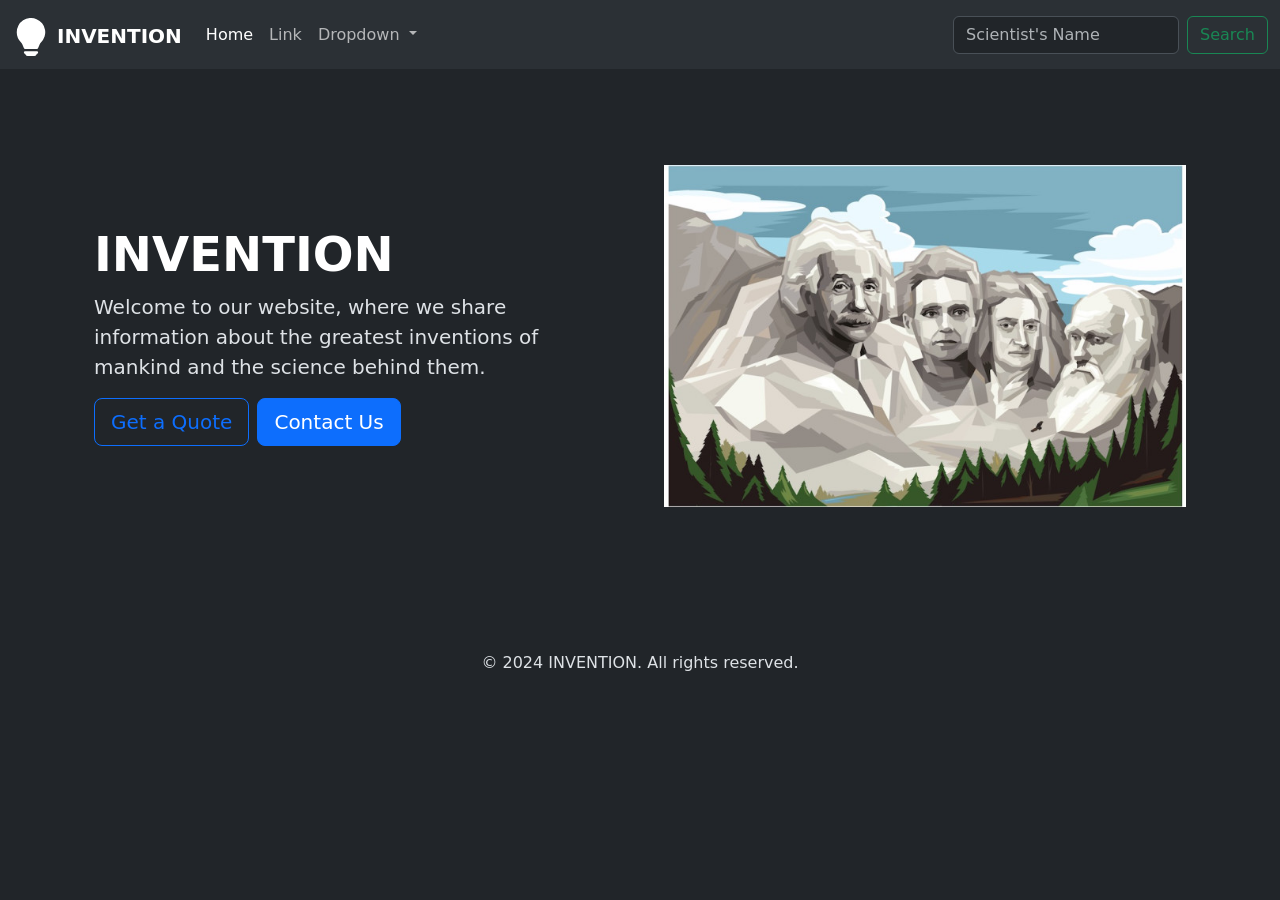
==== index.html @ b210b1ec "Update and rename index1.html to index.html" ====
<!DOCTYPE html>
<html lang="en" data-bs-theme="dark">

<head>
  <meta charset="UTF-8">
  <meta name="viewport" content="width=device-width, initial-scale=1.0">
  <title>Invention | Greatest Scientific Discoveries</title>

  <link href="https://cdn.jsdelivr.net/npm/bootstrap@5.3.3/dist/css/bootstrap.min.css" rel="stylesheet"
    integrity="sha384-QWTKZyjpPEjISv5WaRU9OFeRpok6YctnYmDr5pNlyT2bRjXh0JMhjY6hW+ALEwIH" crossorigin="anonymous">

  <!-- External CSS -->
  <link rel="stylesheet" href="./style.css">
  <link rel="icon" href="./img/image.png" sizes="32x32" type="image/png">

  
</head>

<body>

  <!-- NAVBAR -->
  <nav class="navbar navbar-expand-lg bg-body-tertiary">
    <div class="container-fluid">
      <a class="navbar-brand" href="#">
        <img src="./svg-icons/white-bulb.svg" alt="bulb" height="38"> INVENTION
      </a>

      <button class="navbar-toggler" type="button" data-bs-toggle="collapse"
        data-bs-target="#navbarSupportedContent">
        <span class="navbar-toggler-icon"></span>
      </button>

      <div class="collapse navbar-collapse" id="navbarSupportedContent">
        <ul class="navbar-nav me-auto mb-2 mb-lg-0">
          <li class="nav-item">
            <a class="nav-link active" href="#">Home</a>
          </li>

          <li class="nav-item">
            <a class="nav-link" href="#">Link</a>
          </li>

          <li class="nav-item dropdown">
            <a class="nav-link dropdown-toggle" href="#" role="button" data-bs-toggle="dropdown">
              Dropdown
            </a>
            <ul class="dropdown-menu">
              <li><a class="dropdown-item" href="https://www.joincake.com/blog/inspiring-biographies/">Inspiring Biography</a></li>
              <li><a class="dropdown-item" href="https://www.livescience.com/33749-top-10-inventions-changed-world.html">Greatest inventions</a></li>
              <li><hr class="dropdown-divider"></li>
              <li><a class="dropdown-item" href="https://blog.hubspot.com/sales/famous-quotes">Famous Quote</a></li>
            </ul>
          </li>
        </ul>

        <form class="d-flex">
          <input class="form-control me-2" type="search" placeholder="Scientist's Name">
          <button class="btn btn-outline-success">Search</button>
        </form>
      </div>
    </div>
  </nav>

  <!-- HERO SECTION -->
  <div class="container col-xxl-8 px-4 py-5">
    <div class="row flex-lg-row-reverse align-items-center g-5 py-5">

      <div class="col-10 col-sm-8 col-lg-6">
        <img src="./img/Scientists_Mt_Rushmore_-_Mark_Marturello_DSC-A0517_01.jpg"
          class="d-block mx-lg-auto img-fluid" alt="scientists" loading="lazy">
      </div>

      <div class="col-lg-6">
        <h1 class="display-5 fw-bold text-body-emphasis">INVENTION</h1>
        <p class="lead">
          Welcome to our website, where we share information about the greatest
          inventions of mankind and the science behind them.
        </p>
        <div class="d-grid gap-2 d-md-flex">
          <button class="btn btn-outline-primary btn-lg">Get a Quote</button>
          <button class="btn btn-primary btn-lg">Contact Us</button>
        </div>
      </div>
    </div>
  </div>

  <!-- FOOTER -->
  <div class="container">
    <footer class="py-5">
      <p class="text-center">© 2024 INVENTION. All rights reserved.</p>
    </footer>
  </div>

  <script src="https://cdn.jsdelivr.net/npm/bootstrap@5.3.3/dist/js/bootstrap.bundle.min.js"
    integrity="sha384-YvpcrYf0tY3lHB60NNkmXc5s9fDVZLESaAA55NDzOxhy9GkcIdslK1eN7N6jIeHz"
    crossorigin="anonymous"></script>

</body>

</html>
---- style.css ----
.icon-square {
    width: 3rem;
    height: 3rem;
    border-radius: .75rem;
}

.bulb {
  padding-bottom: 4px;  
}

span {
    color:blue;
}

.navbar-brand {
    font-weight: bold;
    padding-top: 10px;
}


.one {
    color:springgreen;
    font-weight: 400;
}

.two {
    color: red;
    font-weight: 400;
}

.three {
    color: blue;
    font-weight: 400;
}
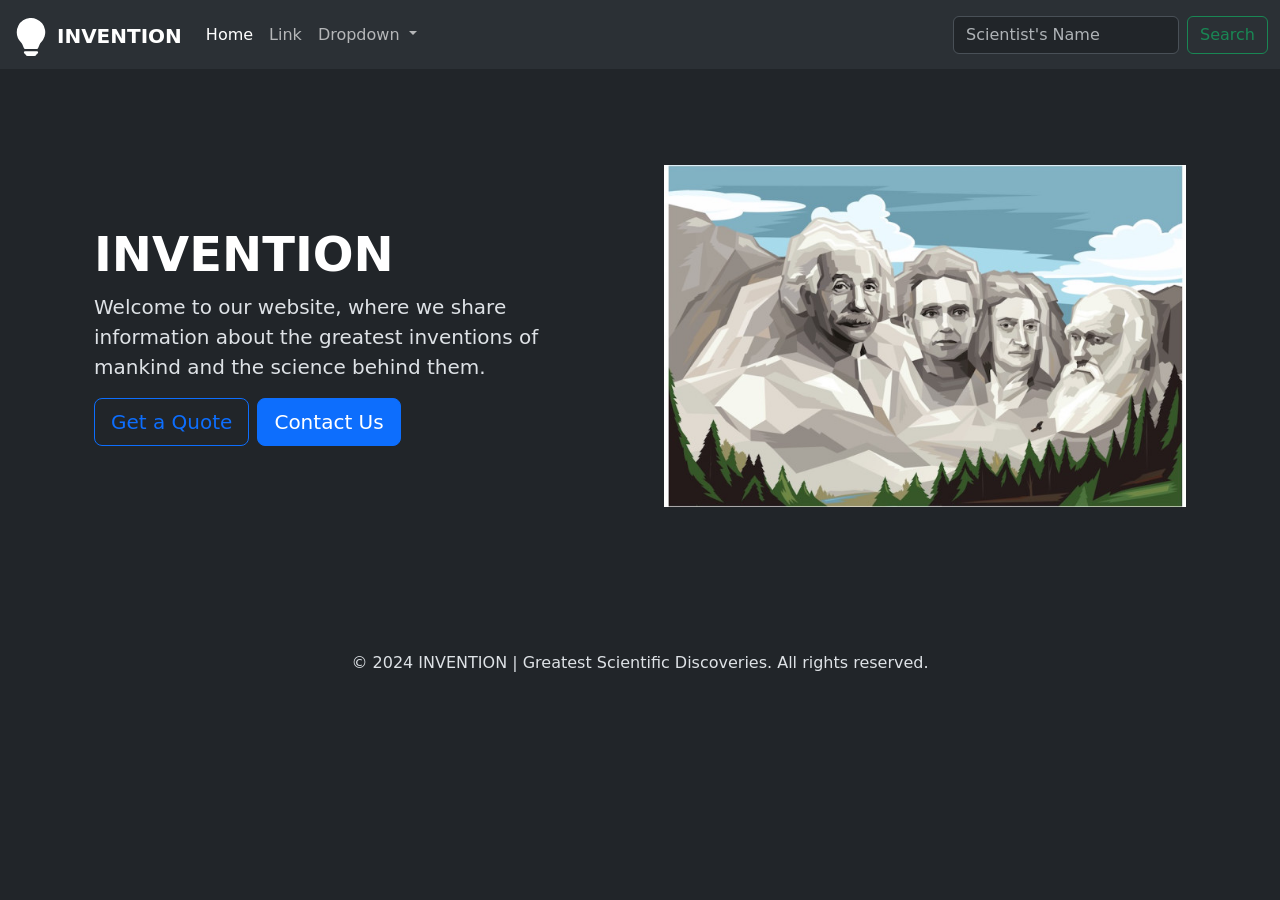
==== commit ed065527: "Update index.html" ====
--- a/index.html
+++ b/index.html
@@ -45,10 +45,10 @@
               Dropdown
             </a>
             <ul class="dropdown-menu">
-              <li><a class="dropdown-item" href="https://www.joincake.com/blog/inspiring-biographies/">Inspiring Biography</a></li>
-              <li><a class="dropdown-item" href="https://www.livescience.com/33749-top-10-inventions-changed-world.html">Greatest inventions</a></li>
+              <li><a class="dropdown-item" href="#">Inspiring Biography</a></li>
+              <li><a class="dropdown-item" href="#">Greatest inventions</a></li>
               <li><hr class="dropdown-divider"></li>
-              <li><a class="dropdown-item" href="https://blog.hubspot.com/sales/famous-quotes">Famous Quote</a></li>
+              <li><a class="dropdown-item" href="#">Famous Quote</a></li>
             </ul>
           </li>
         </ul>
@@ -87,7 +87,7 @@
   <!-- FOOTER -->
   <div class="container">
     <footer class="py-5">
-      <p class="text-center">© 2024 INVENTION. All rights reserved.</p>
+      <p class="text-center">© 2024 INVENTION | Greatest Scientific Discoveries. All rights reserved.</p>
     </footer>
   </div>
 
@@ -99,3 +99,5 @@
 
 </html> 
 
+
+
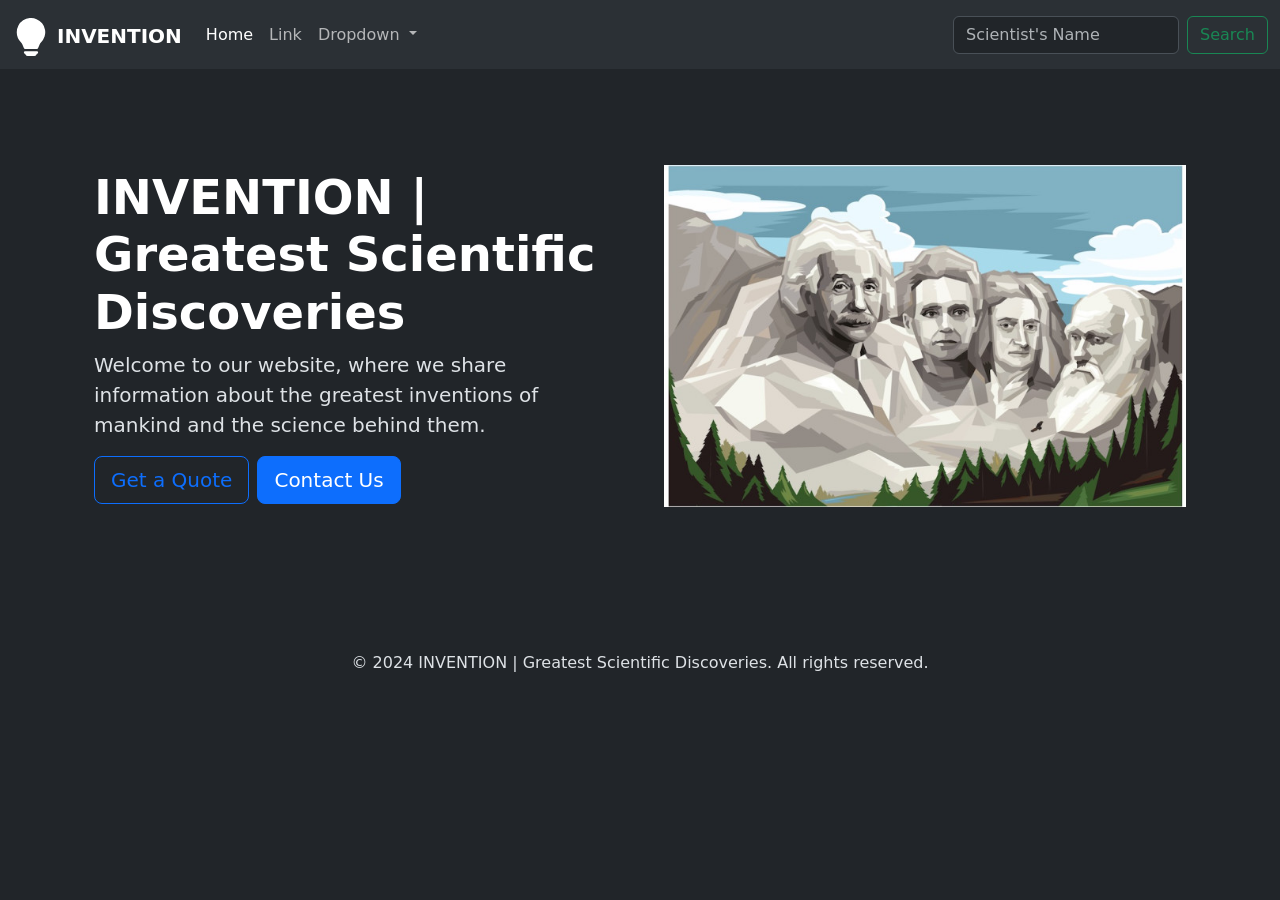
==== commit e14ce065: "Add files via upload" ====
--- a/index.html
+++ b/index.html
@@ -71,7 +71,7 @@
       </div>
 
       <div class="col-lg-6">
-        <h1 class="display-5 fw-bold text-body-emphasis">INVENTION</h1>
+        <h1 class="display-5 fw-bold text-body-emphasis">INVENTION | Greatest Scientific Discoveries</h1>
         <p class="lead">
           Welcome to our website, where we share information about the greatest
           inventions of mankind and the science behind them.
@@ -96,8 +96,4 @@
     crossorigin="anonymous"></script>
 
 </body>
-
-</html> 
-
-
-
+</html> 
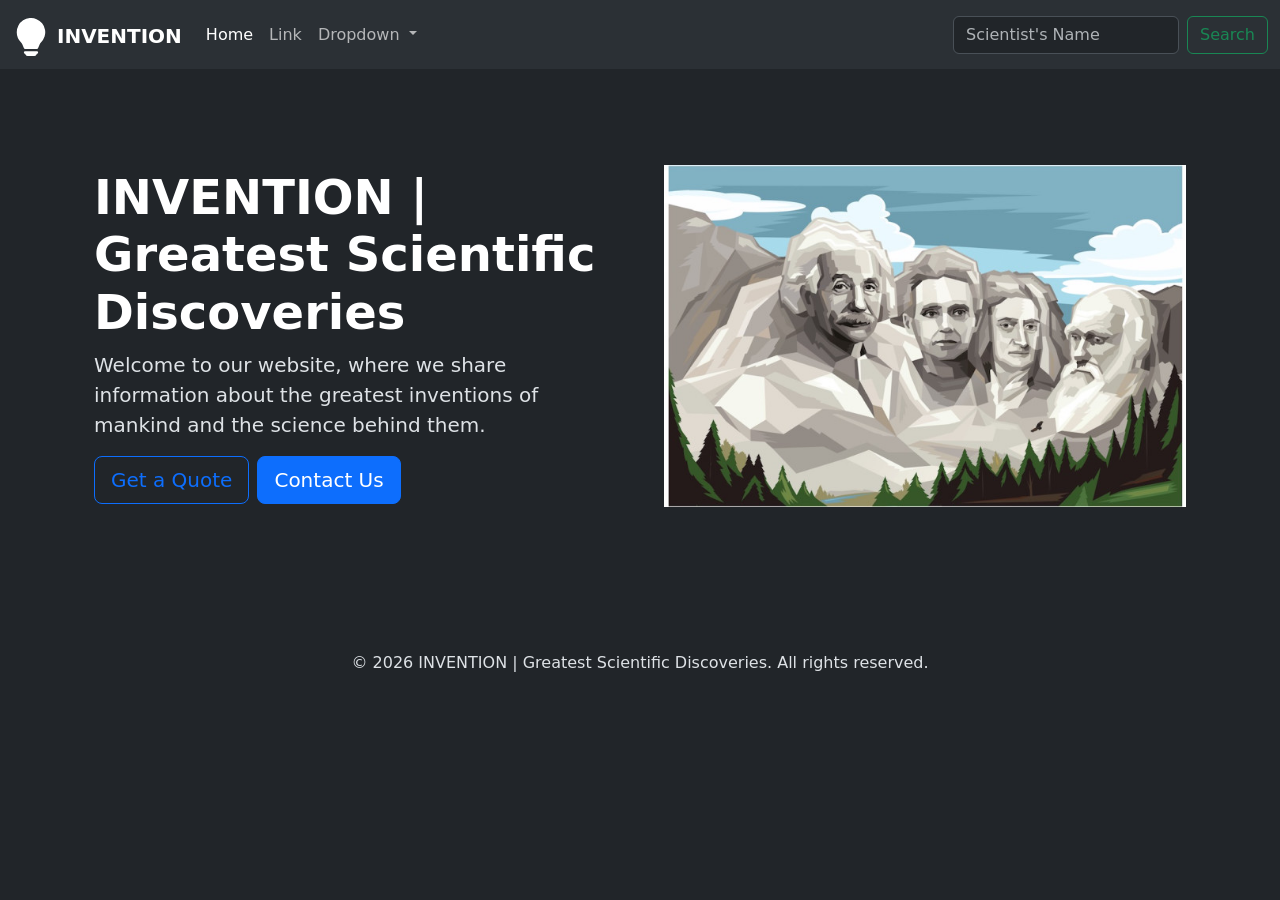
==== commit c9669619: "Change footer year to 2026 Updated footer year from 2024 to 2026." ====
--- a/index.html
+++ b/index.html
@@ -87,7 +87,7 @@
   <!-- FOOTER -->
   <div class="container">
     <footer class="py-5">
-      <p class="text-center">© 2024 INVENTION | Greatest Scientific Discoveries. All rights reserved.</p>
+      <p class="text-center">© 2026 INVENTION | Greatest Scientific Discoveries. All rights reserved.</p>
     </footer>
   </div>
 
@@ -96,4 +96,5 @@
     crossorigin="anonymous"></script>
 
 </body>
-</html> +
+</html> 
